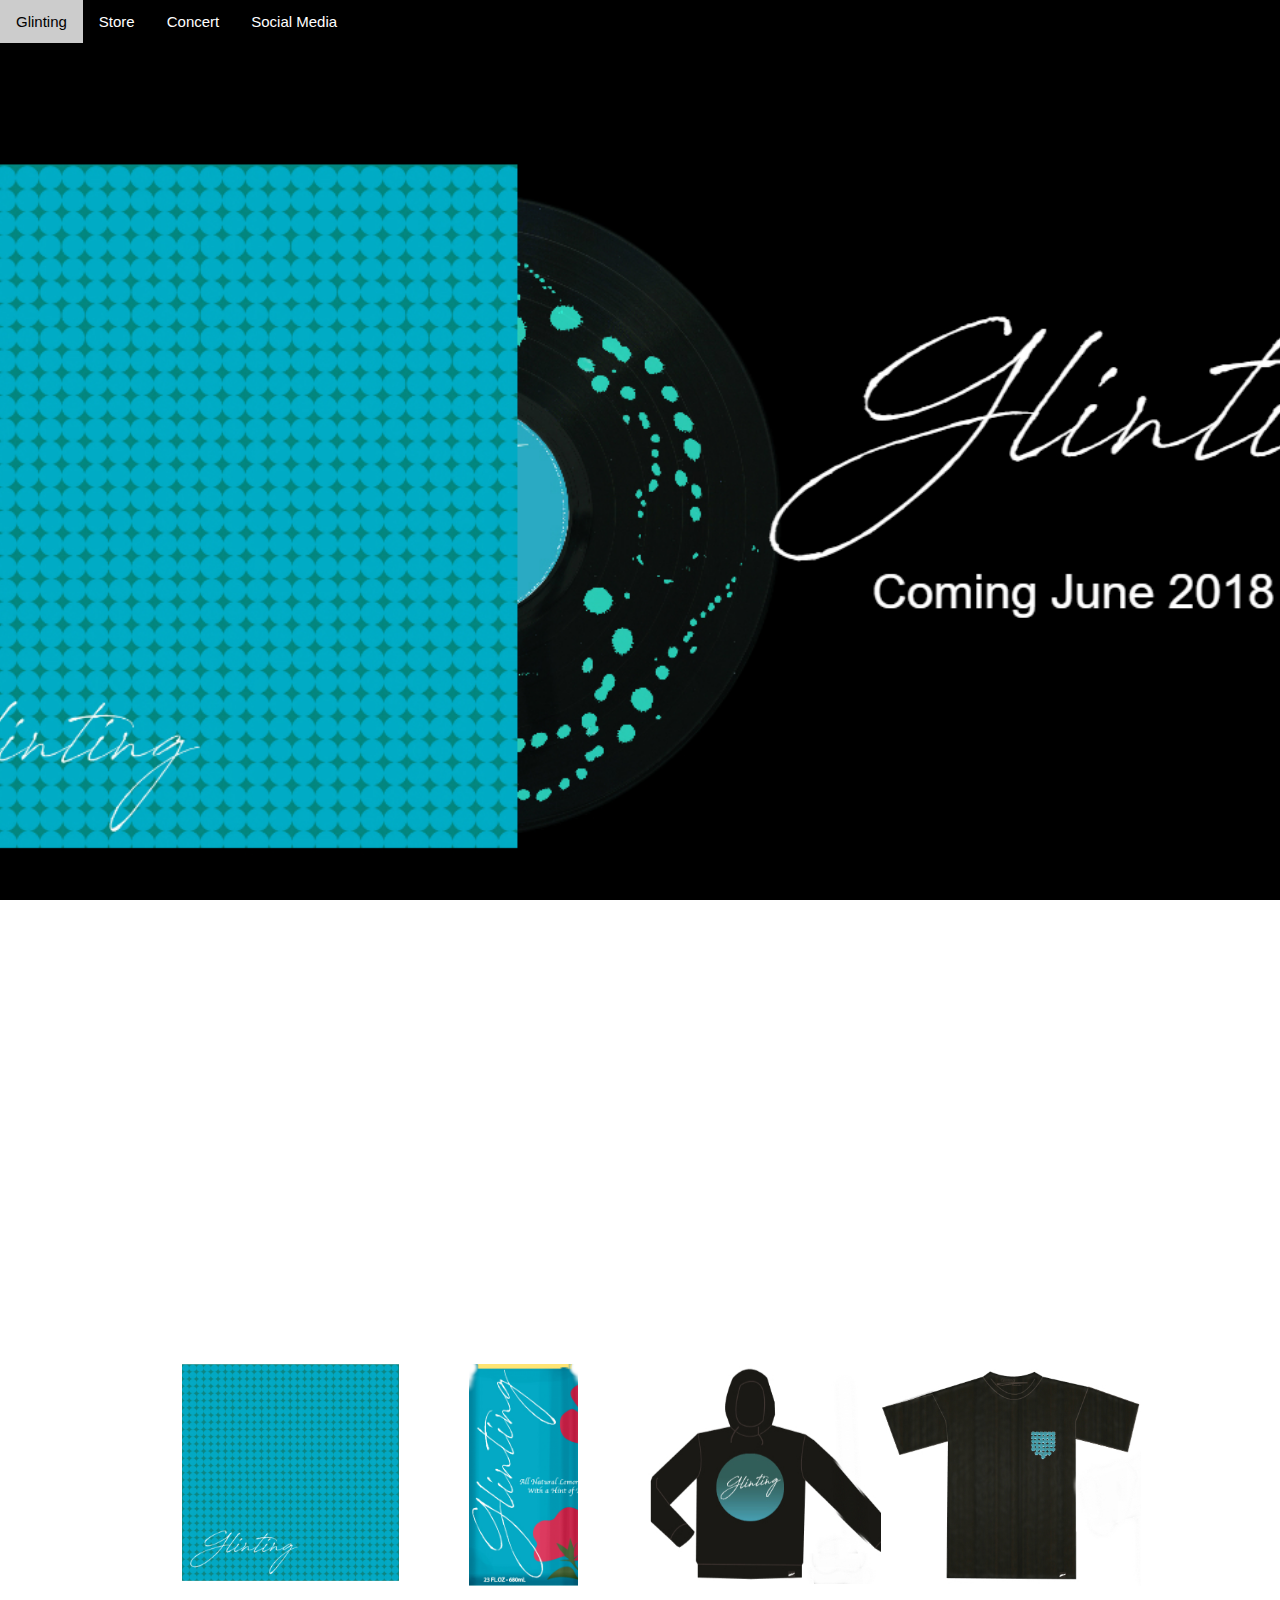
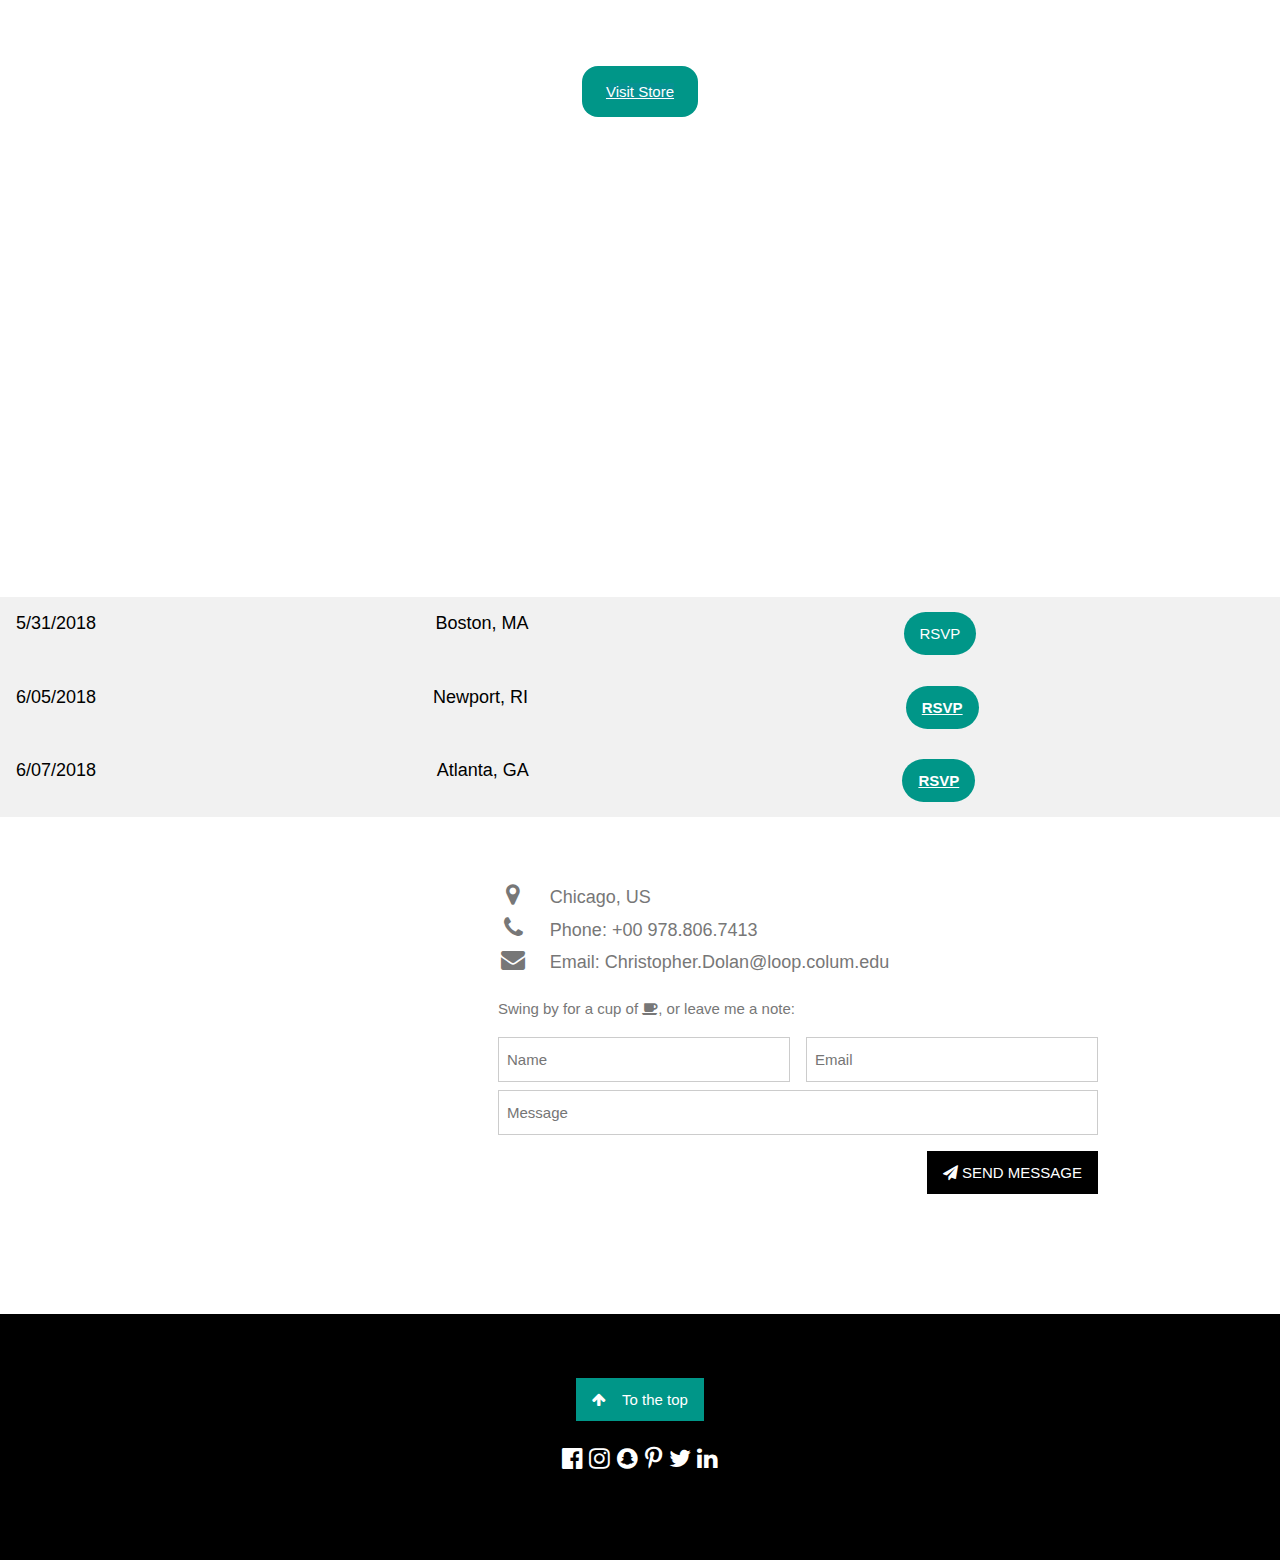
==== index.html @ c6d8b8f8 "Project update" ====
<!DOCTYPE html>

<html lang="en">

    <head>
        <!-- character encoding -->
        <meta charset="UTF-8">
        <!-- title tag -->
        <title>Glinting Project - Christopher Dolan</title>
        <!-- mobile-friendly viewport -->
        <meta name="viewport" content="width=device-width, initial-scale=1">
        <!-- W3.CSS stylesheet -->
        <link rel="stylesheet" type="text/css" href="https://www.w3schools.com/w3css/4/w3.css">
        <!-- custom style -->
        <link rel="stylesheet" type="text/css" href="css/style.css">
        <link rel="stylesheet" href="https://cdnjs.cloudflare.com/ajax/libs/font-awesome/4.7.0/css/font-awesome.min.css">
    </head>

    <body>
                <!-- top nav, desktop and tablet -->
        <div class="w3-top">
            <div class="w3-bar w3-black">
                <a href="#" class="w3-bar-item w3-button">Glinting</a>
                <a href="store.html" class="w3-bar-item w3-button w3-hide-small">Store</a>
                <a href="#concert" class="w3-bar-item w3-button w3-hide-small">Concert</a>
                <a href="social.html" class="w3-bar-item w3-button w3-hide-small">Social Media</a>
                <a href="javascript:void(0)" class="w3-bar-item w3-button w3-right w3-hide-large w3-hide-medium" onclick="topNav()">&#9776;</a>
            </div>
            <div id="mobileNav" class="w3-bar-block w3-pink w3-hide w3-hide-large w3-hide-medium">
                <a href="store.html" class="w3-bar-item w3-button">Store</a>
                <a href="concert.html" class="w3-bar-item w3-button">Concert</a>
                <a href="social.html" class="w3-bar-item w3-button">Social Media</a>
            </div>
        </div>
        
        
        <!-- First Parallax Image with Logo Text -->
        <div class="bgimg-1 w3-display-container " id="home">
         
        </div>
        
        
<!-- Second Parallax Image with Portfolio Text -->
<div class="bgimg-3 w3-display-container w3-opacity-min">
  <div class="w3-display-middle">
    <span class="w3-xxlarge w3-text-white w3-wide">Store</span>
  </div>
</div>

<!-- Container (Portfolio Section) -->
<div class="w3-content w3-container w3-padding-64" id="portfolio">

  <!-- Responsive Grid. Four columns on tablets, laptops and desktops. Will stack on mobile devices/small screens (100% width) -->
  <div class="w3-row-padding w3-center">
    <div class="w3-col m3">
      <img src="/img/GlintingVinyl.jpg" style="width:100%" onclick="onClick(this)" class="w3-hover-opacity" alt="Glinting - Vinyl">
    </div>

    <div class="w3-col m3">
      <img src="/img/iced_Tea.jpg" style="width:50%" onclick="onClick(this)" class="w3-hover-opacity" alt="Iced Tea">
    </div>
      
    <div class="w3-col m3">
      <img src="/img/Sweatshirt.jpg" style="width:120%" onclick="onClick(this)" class="w3-hover-opacity" alt="Sweatshirt">
    </div>

    <div class="w3-col m3">
      <img src="/img/Shirt.jpg" style="width:120%" onclick="onClick(this)" class="w3-hover-opacity" alt="shirt">
    </div>
  </div>

  <div class="w3-row-padding w3-center w3-section">
    <button class="w3-button w3-padding-large w3-teal w3-round-xlarge" style="margin-top:64px"><a href="store.html" class="w3-bar-item w3-button1 w3-theme-l6">Visit Store</a></button>
  </div>
</div>
            
            
            <!-- Third Parallax Image with Portfolio Text -->
<div id="concert" class="bgimg-3 w3-display-container w3-opacity-min">
  <div class="w3-display-middle">
     <span class="w3-xxlarge w3-text-white w3-wide">Book a Concert</span>
  </div>
</div>
        <div>
            <section>
                <div class="w3-cell-row">
                    <div class="w3-cell w3-mobile w3-container w3-light-gray">
                        <h5>5/31/2018</h5>
                    </div>
                    <div class="w3-cell w3-mobile w3-container w3-light-gray">
                        <h5>Boston, MA</h5>
                    </div>
                    <div class="w3-cell w3-mobile w3-container w3-light-gray">
                       <div  id="myBtn"><p><button class="w3-button w3-teal w3-round-xxlarge">RSVP</button></p></div>
                        
                        <!-- The Modal -->
                                <div id="myModal" class="modal">

                                  <!-- Modal content -->
                                  <div class="modal-content">
                                    <span class="close">&times;</span>
                                    
                                        <div class="row">
                                            <div class="col-6">
                                                <div class="note">
                                                    <img src="img/TicketmasterVerifiedTickets_Logo_rgb.png" style="width: 100%;  ">
                                                    <div class="container">
                                                        <p><button class="w3-button w3-teal w3-round-xxlarge"><a href="https://www.ticketmaster.com/">Buy Tickets</a></button></p>
                                                    </div>
                                                </div>
                                            </div>
                                            
                                            <div class="col-6">
                                                <h3>Vinyl Me Please</h3>
                                                <p>Our mission is help people explore, experience, and enjoy music on a deeper level. A tall order, maybe, but it’s what gets us out of bed every morning with a thunderous shout. We do that both by sending you great music every month and by making sure you have a ton of fun each step of the way. Music is important, and so are you, and we work our asses off to make sure we do good by both.</p>
                                                
                                                <p>We believe in the power of the album as an art form. That music is a form of connection. That an album isn’t just something you own, but something that becomes a part of you. And we offer a full sensory experience that encourages you to deeply connect with the music you’re listening to. Vinyl is a tangible representation of the music you love, and brings with it a ritual you shouldn’t live without. What you listen to and how you listen to it matters. It ends up being an essential part of who you are.</p>
                                            </div>
                                        </div>
                                    </div>
                                </div>
                    </div>
                </div>
                
                
                <div class="w3-cell-row">
                    <div class="w3-cell w3-mobile w3-container w3-light-gray">
                        <h5>6/05/2018</h5>
                    </div>
                    <div class="w3-cell w3-mobile w3-container w3-light-gray">
                        <h5>Newport, RI</h5>
                    </div>
                    <div class="w3-cell w3-mobile w3-container w3-light-gray">
                        <p><b><button class="w3-button w3-teal w3-round-xxlarge"> <a href="#">RSVP</a></button></b></p>
                    </div>
                </div>
                
                
                <div class="w3-cell-row">
                    <div class="w3-cell w3-mobile w3-container w3-light-gray">
                        <h5>6/07/2018</h5>
                    </div>
                    <div class="w3-cell w3-mobile w3-container w3-light-gray">
                        <h5>Atlanta, GA</h5>
                    </div>
                    <div class="w3-cell w3-mobile w3-container w3-light-gray">
                        <p><b><button class="w3-button w3-teal w3-round-xxlarge"> <a href="#">RSVP</a></button></b></p>
                    </div>
                </div>
            </section>
        </div>
        
        
        
<!-- Container (Contact Section) -->
<div class="w3-content w3-container w3-padding-40" id="contact">
  <div class="w3-row w3-padding-32 w3-section">
    <div class="w3-col m4 w3-container">
      <!-- Add Google Maps -->
      <div id="googleMap" class="w3-round-large w3-greyscale" style="width:100%;height:400px;"></div>
    </div>
    <div class="w3-col m8 w3-panel">
      <div class="w3-large w3-margin-bottom">
        <i class="fa fa-map-marker fa-fw w3-hover-text-black w3-xlarge w3-margin-right"></i> Chicago, US<br>
        <i class="fa fa-phone fa-fw w3-hover-text-black w3-xlarge w3-margin-right"></i> Phone: +00 978.806.7413<br>
        <i class="fa fa-envelope fa-fw w3-hover-text-black w3-xlarge w3-margin-right"></i> Email: Christopher.Dolan@loop.colum.edu<br>
      </div>
      <p>Swing by for a cup of <i class="fa fa-coffee"></i>, or leave me a note:</p>
      <form action="/action_page.php" target="_blank">
        <div class="w3-row-padding" style="margin:0 -16px 8px -16px">
          <div class="w3-half">
            <input class="w3-input w3-border" type="text" placeholder="Name" required name="Name">
          </div>
          <div class="w3-half">
            <input class="w3-input w3-border" type="text" placeholder="Email" required name="Email">
          </div>
        </div>
        <input class="w3-input w3-border" type="text" placeholder="Message" required name="Message">
        <button class="w3-button w3-black w3-right w3-section" type="submit">
          <i class="fa fa-paper-plane"></i> SEND MESSAGE
        </button>
      </form>
    </div>
  </div>
</div>

              
              
              
              <!-- Footer-->
              <footer class="w3-center w3-black w3-padding-64">
                  <a href="#home" class="w3-button w3-teal"><i class="fa fa-arrow-up w3-margin-right"></i>To the top</a>
                  <div class="w3-xlarge w3-section">
                    <i class="fa fa-facebook-official w3-hover-opacity"><a href="#"></a></i>
                      <a href="https://www.instagram.com/glinting_official" target="_blank"><i class="fa fa-instagram w3-hover-opacity"></i></a>
                    <i class="fa fa-snapchat w3-hover-opacity"><a href="#"></a></i>
                    <i class="fa fa-pinterest-p w3-hover-opacity"><a href="#"></a></i>
                    <i class="fa fa-twitter w3-hover-opacity"><a href="#"></a></i>
                    <i class="fa fa-linkedin w3-hover-opacity"><a href="#"></a></i>
                  </div>
             </footer>
                <script src="js/topNav.js"></script>
        <script src="js/modal.js"></script>
    </body>

</html>
---- css/style.css ----
.w3-theme {color:#fff !important;background-color:#3f51b5 !important}
.w3-theme-light {color:#000 !important;background-color:#e8eaf6 !important}
.w3-theme-dark {color:#fff !important;background-color:#1a237e !important}

.w3-theme-l6 {color:#ffffff !important;background-color:#069191!important}
.w3-theme-l5 {color:#000 !important;background-color:#f8f8f9 !important}
.w3-theme-l4 {color:#000 !important;background-color:#c5cae9 !important}
.w3-theme-l3 {color:#000 !important;background-color:#9fa8da !important}
.w3-theme-l2 {color:#fff !important;background-color:#7986cb !important}
.w3-theme-l1 {color:#fff !important;background-color:#5c6bc0 !important}
.w3-theme-d1 {color:#fff !important;background-color:#3949ab !important}
.w3-theme-d2 {color:#fff !important;background-color:#303f9f !important}
.w3-theme-d3 {color:#fff !important;background-color:#283593 !important}
.w3-theme-d4 {color:#fff !important;background-color:#1a237e !important}

.w3-theme-action {color:#fff !important;background-color:#311b92 !important}
.w3-text-theme {color:#1a237e !important}

.w3-button1:hover{
    color: #fff!important;
    background-color: #000!important;
}



/*parrellex*/
body, html {
    height: 100%;
    color: #777;
    line-height: 1.8;
}

/* Create a Parallax Effect */
.bgimg-1, .bgimg-2, .bgimg-3 {
    background-attachment: fixed;
    background-position: center;
    background-repeat: no-repeat;
    background-size: cover;
}

/* First image (Logo. Full height) */
.bgimg-1 {
    background-image: url('/img/Glint3.jpg');
    min-height: 100%;
}

/* Second image (Portfolio) */
.bgimg-2 {
    background-image: url("/img/Glinting.jpg");
    min-height: 400px;
}

/* Third image (Contact) */
.bgimg-3 {
    background-image: url("/img/Glinting.jpg");
    min-height: 400px;
}

.w3-wide {letter-spacing: 10px;}
.w3-hover-opacity {cursor: pointer;}

/* Turn off parallax scrolling for tablets and phones */
@media only screen and (max-width: 600px) {
    .bgimg-1 {
        display: none;
    }
    .bgimg-1small {
        display: block;
    }
}







/* The Modal (background) */
.modal {
    display: none; /* Hidden by default */
    position: fixed; /* Stay in place */
    z-index: 11; /* Sit on top */
    left: 0;
    top: 0;
    width: 100%; /* Full width */
    height: 100%; /* Full height */
    overflow: auto; /* Enable scroll if needed */
    background-color: rgb(0,0,0); /* Fallback color */
    background-color: rgba(0,0,0,0.4); /* Black w/ opacity */
}


/* Modal Content/Box */
.modal-content {
    background-color: #dddbdb;
    margin: 5% auto; /* 15% from the top and centered */
    padding: 20px;
    border: 1px solid #888;
    width: 80%; /* Could be more or less, depending on screen size */
}


/* The Close Button */
.close {
    color: #aaa;
    float: right;
    font-size: 28px;
    font-weight: bold;
}

.close:hover,
.close:focus {
    color: black;
    text-decoration: none;
    cursor: pointer;
}


/* Responsive grid*/
.col-1 {width: 8.33%;}
.col-2 {width: 16.66%;}
.col-3 {width: 25%;}
.col-4 {width: 33.33%;}
.col-5 {width: 41.66%;}
.col-6 {width: 50%;}
.col-7 {width: 58.33%;}
.col-8 {width: 66.66%;}
.col-9 {width: 75%;}
.col-10 {width: 83.33%;}
.col-11 {width: 91.66%;}
.col-12 {width: 100%;}






/*Cards*/
    .card {
        /* Add shadows to create the "card" effect */
        box-shadow: 0 2px 0px 0 rgba(0,0,0,0.2);
        transition: 0.8s;
    }

    /* On mouse-over, add a deeper shadow */
    .card:hover {
        box-shadow: 0 10px 8px 0 rgba(0,0,0,0.2);
    }


.row::after {
    content: "";
    clear: both;
    display: table;
}
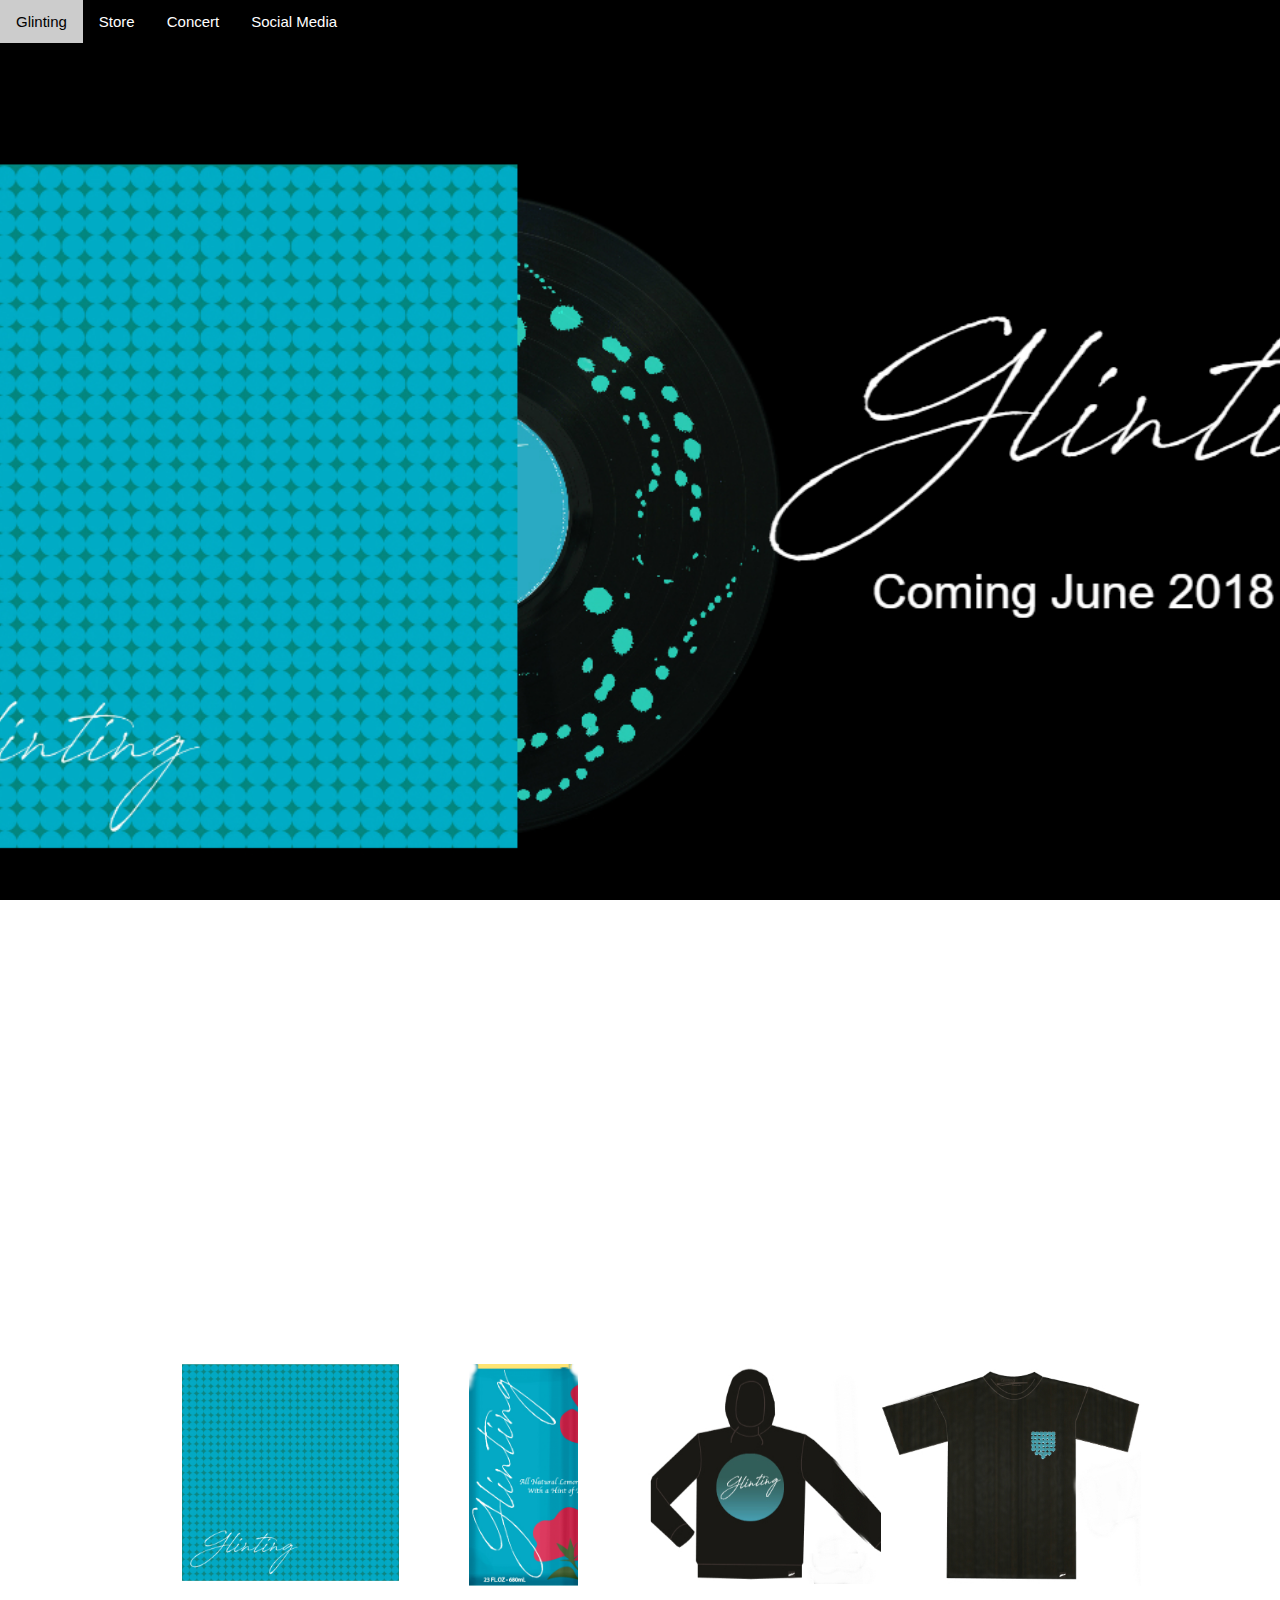
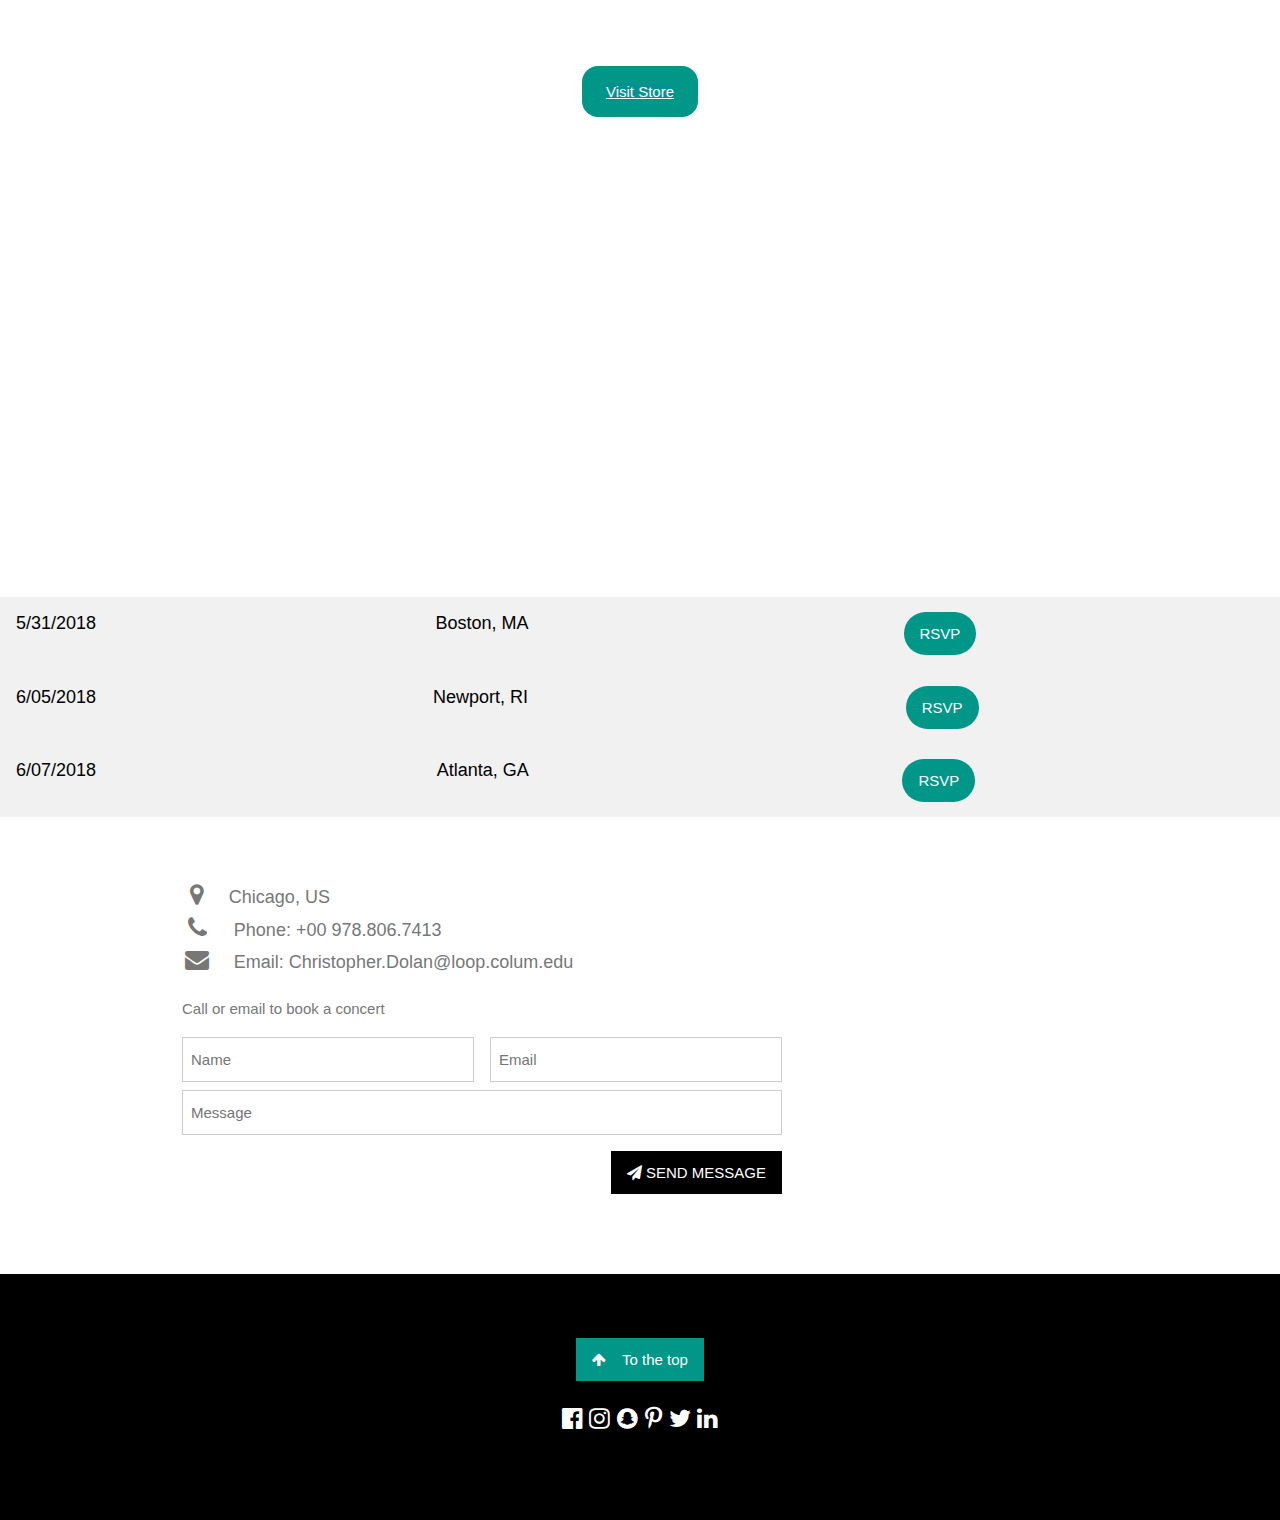
==== commit d979b9ad: "Updated Final" ====
--- a/index.html
+++ b/index.html
@@ -101,20 +101,22 @@
                                     <span class="close">&times;</span>
                                     
                                         <div class="row">
-                                            <div class="col-6">
-                                                <div class="note">
-                                                    <img src="img/TicketmasterVerifiedTickets_Logo_rgb.png" style="width: 100%;  ">
-                                                    <div class="container">
+                                            <div class="w3-col m6 w3-center">
+                                                <div>
+                                                    <img src="img/Ticketmaster+Cover.jpg" style="width: 100%; padding-right: 20px; padding-top: 30px ">
+                                                </div>
+                                            </div>
+                                            
+                                            <div class="w3-col m6 w3-center">
+                                                <h2>May 31, 2018</h2>
+                                                <h3>Speciel guests</h3>
+                                                <p>Lunar Soul</p>
+                                                <p>Sosha Stecher</p>
+                                                <p>and Lil' Mic</p>
+                                                <p>............</p>
+                                                <div class="container">
                                                         <p><button class="w3-button w3-teal w3-round-xxlarge"><a href="https://www.ticketmaster.com/">Buy Tickets</a></button></p>
-                                                    </div>
-                                                </div>
-                                            </div>
-                                            
-                                            <div class="col-6">
-                                                <h3>Vinyl Me Please</h3>
-                                                <p>Our mission is help people explore, experience, and enjoy music on a deeper level. A tall order, maybe, but it’s what gets us out of bed every morning with a thunderous shout. We do that both by sending you great music every month and by making sure you have a ton of fun each step of the way. Music is important, and so are you, and we work our asses off to make sure we do good by both.</p>
-                                                
-                                                <p>We believe in the power of the album as an art form. That music is a form of connection. That an album isn’t just something you own, but something that becomes a part of you. And we offer a full sensory experience that encourages you to deeply connect with the music you’re listening to. Vinyl is a tangible representation of the music you love, and brings with it a ritual you shouldn’t live without. What you listen to and how you listen to it matters. It ends up being an essential part of who you are.</p>
+                                                </div>
                                             </div>
                                         </div>
                                     </div>
@@ -131,7 +133,36 @@
                         <h5>Newport, RI</h5>
                     </div>
                     <div class="w3-cell w3-mobile w3-container w3-light-gray">
-                        <p><b><button class="w3-button w3-teal w3-round-xxlarge"> <a href="#">RSVP</a></button></b></p>
+                        <div  id="myBtn"><p><button class="w3-button w3-teal w3-round-xxlarge">RSVP</button></p></div>
+                        
+                        <!-- The Modal -->
+                                <div id="myModal" class="modal">
+
+                                  <!-- Modal content -->
+                                  <div class="modal-content">
+                                    <span class="close">&times;</span>
+                                    
+                                        <div class="row">
+                                            <div class="w3-col m6 w3-center">
+                                                <div>
+                                                    <img src="img/Ticketmaster+Cover.jpg" style="width: 100%; padding-right: 20px; padding-top: 30px ">
+                                                </div>
+                                            </div>
+                                            
+                                            <div class="w3-col m6 w3-center">
+                                                <h2>May 31, 2018</h2>
+                                                <h3>Speciel guests</h3>
+                                                <p>Lunar Soul</p>
+                                                <p>Sosha Stecher</p>
+                                                <p>and Lil' Mic</p>
+                                                <p>............</p>
+                                                <div class="container">
+                                                        <p><button class="w3-button w3-teal w3-round-xxlarge"><a href="https://www.ticketmaster.com/">Buy Tickets</a></button></p>
+                                                </div>
+                                            </div>
+                                        </div>
+                                    </div>
+                                </div>
                     </div>
                 </div>
                 
@@ -144,7 +175,36 @@
                         <h5>Atlanta, GA</h5>
                     </div>
                     <div class="w3-cell w3-mobile w3-container w3-light-gray">
-                        <p><b><button class="w3-button w3-teal w3-round-xxlarge"> <a href="#">RSVP</a></button></b></p>
+                        <div  id="myBtn"><p><button class="w3-button w3-teal w3-round-xxlarge">RSVP</button></p></div>
+                        
+                        <!-- The Modal -->
+                                <div id="myModal" class="modal">
+
+                                  <!-- Modal content -->
+                                  <div class="modal-content">
+                                    <span class="close">&times;</span>
+                                    
+                                        <div class="row">
+                                            <div class="w3-col m6 w3-center">
+                                                <div>
+                                                    <img src="img/Ticketmaster+Cover.jpg" style="width: 100%; padding-right: 20px; padding-top: 30px ">
+                                                </div>
+                                            </div>
+                                            
+                                            <div class="w3-col m6 w3-center">
+                                                <h2>May 31, 2018</h2>
+                                                <h3>Speciel guests</h3>
+                                                <p>Lunar Soul</p>
+                                                <p>Sosha Stecher</p>
+                                                <p>and Lil' Mic</p>
+                                                <p>............</p>
+                                                <div class="container">
+                                                        <p><button class="w3-button w3-teal w3-round-xxlarge"><a href="https://www.ticketmaster.com/">Buy Tickets</a></button></p>
+                                                </div>
+                                            </div>
+                                        </div>
+                                    </div>
+                                </div>
                     </div>
                 </div>
             </section>
@@ -155,17 +215,14 @@
 <!-- Container (Contact Section) -->
 <div class="w3-content w3-container w3-padding-40" id="contact">
   <div class="w3-row w3-padding-32 w3-section">
-    <div class="w3-col m4 w3-container">
-      <!-- Add Google Maps -->
-      <div id="googleMap" class="w3-round-large w3-greyscale" style="width:100%;height:400px;"></div>
-    </div>
+
     <div class="w3-col m8 w3-panel">
       <div class="w3-large w3-margin-bottom">
-        <i class="fa fa-map-marker fa-fw w3-hover-text-black w3-xlarge w3-margin-right"></i> Chicago, US<br>
+        <i class="fa fa-map-marker fa-fw w3-hover-text-black w3-xlarge w3-margin-right"></i>Chicago, US<br>
         <i class="fa fa-phone fa-fw w3-hover-text-black w3-xlarge w3-margin-right"></i> Phone: +00 978.806.7413<br>
         <i class="fa fa-envelope fa-fw w3-hover-text-black w3-xlarge w3-margin-right"></i> Email: Christopher.Dolan@loop.colum.edu<br>
       </div>
-      <p>Swing by for a cup of <i class="fa fa-coffee"></i>, or leave me a note:</p>
+      <p>Call or email to book a concert</p>
       <form action="/action_page.php" target="_blank">
         <div class="w3-row-padding" style="margin:0 -16px 8px -16px">
           <div class="w3-half">
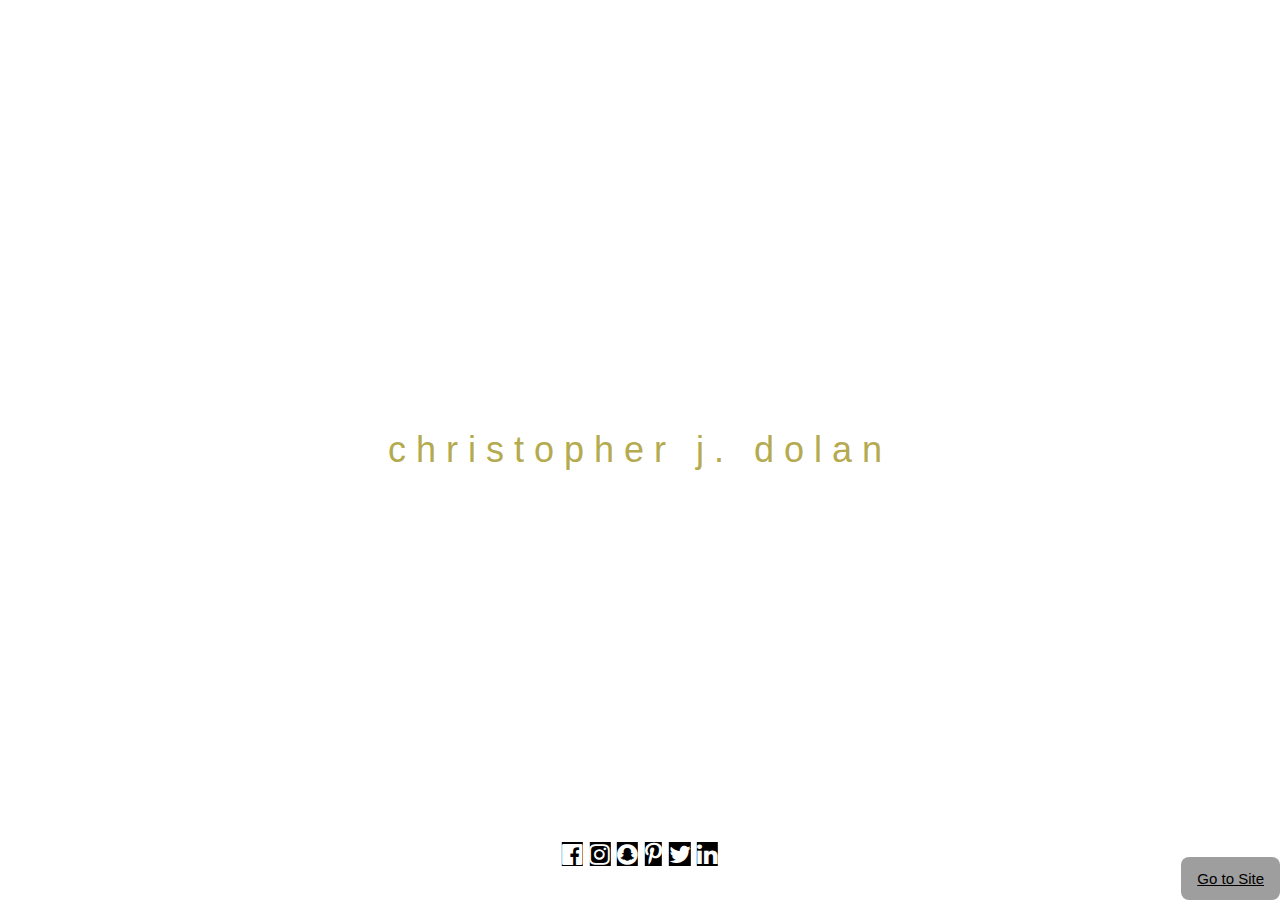
==== commit b10266ed: "new concept" ====
--- a/index.html
+++ b/index.html
@@ -1,12 +1,14 @@
 <!DOCTYPE html>
 
-<html lang="en">
-
+<html>
+    
+    <!--metadata-->
+    
     <head>
         <!-- character encoding -->
         <meta charset="UTF-8">
         <!-- title tag -->
-        <title>Glinting Project - Christopher Dolan</title>
+        <title>cjdolan productions</title>
         <!-- mobile-friendly viewport -->
         <meta name="viewport" content="width=device-width, initial-scale=1">
         <!-- W3.CSS stylesheet -->
@@ -15,249 +17,36 @@
         <link rel="stylesheet" type="text/css" href="css/style.css">
         <link rel="stylesheet" href="https://cdnjs.cloudflare.com/ajax/libs/font-awesome/4.7.0/css/font-awesome.min.css">
     </head>
-
+    
+    <!--content goes in body tag-->
     <body>
-                <!-- top nav, desktop and tablet -->
-        <div class="w3-top">
-            <div class="w3-bar w3-black">
-                <a href="#" class="w3-bar-item w3-button">Glinting</a>
-                <a href="store.html" class="w3-bar-item w3-button w3-hide-small">Store</a>
-                <a href="#concert" class="w3-bar-item w3-button w3-hide-small">Concert</a>
-                <a href="social.html" class="w3-bar-item w3-button w3-hide-small">Social Media</a>
-                <a href="javascript:void(0)" class="w3-bar-item w3-button w3-right w3-hide-large w3-hide-medium" onclick="topNav()">&#9776;</a>
+        <div class="bgimg-2">
+            
+            <div class="w3-display-middle w3-center">
+                <span class="w3-xxlarge w3-text-khaki w3-wide">christopher j. dolan</span>
             </div>
-            <div id="mobileNav" class="w3-bar-block w3-pink w3-hide w3-hide-large w3-hide-medium">
-                <a href="store.html" class="w3-bar-item w3-button">Store</a>
-                <a href="concert.html" class="w3-bar-item w3-button">Concert</a>
-                <a href="social.html" class="w3-bar-item w3-button">Social Media</a>
+            
+            <div>
+                <p><button class="w3-button w3-display-position w3-padding w3-gray w3-round-large w3-display-bottomright"> <a href="index.html">Go to Site</a></button></p>
+            </div>
+            
+            <div class="w3-display-position w3-padding  w3-center w3-display-bottommiddle" >
+                <div class="w3-xlarge w3-section">
+                    <a href="https://www.facebook.com/profile.php?id=100009192630018" target="_blank"><i class="fa fa-facebook-official w3-hover-opacity w3-black"></i></a>
+                    
+                    <a href="https://www.instagram.com/glinting_official" target="_blank"><i class="fa fa-instagram w3-hover-opacity w3-black"></i></a>
+                    
+                    <a href="#" target="_blank"><i class="fa fa-snapchat w3-hover-opacity w3-black"></i></a>
+                        
+                    <a href="#" target="_blank"><i class="fa fa-pinterest-p w3-hover-opacity w3-black"></i></a>
+                    
+                    <a href="https://twitter.com/cjdolan_89" target="_blank"><i class="fa fa-twitter w3-hover-opacity w3-black"></i></a>
+                    
+                    <a href="https://www.linkedin.com/in/christopher-j-dolan" target="_blank"><i class="fa fa-linkedin w3-hover-opacity w3-black"></i></a>
+                  </div>
             </div>
         </div>
         
-        
-        <!-- First Parallax Image with Logo Text -->
-        <div class="bgimg-1 w3-display-container " id="home">
-         
-        </div>
-        
-        
-<!-- Second Parallax Image with Portfolio Text -->
-<div class="bgimg-3 w3-display-container w3-opacity-min">
-  <div class="w3-display-middle">
-    <span class="w3-xxlarge w3-text-white w3-wide">Store</span>
-  </div>
-</div>
-
-<!-- Container (Portfolio Section) -->
-<div class="w3-content w3-container w3-padding-64" id="portfolio">
-
-  <!-- Responsive Grid. Four columns on tablets, laptops and desktops. Will stack on mobile devices/small screens (100% width) -->
-  <div class="w3-row-padding w3-center">
-    <div class="w3-col m3">
-      <img src="/img/GlintingVinyl.jpg" style="width:100%" onclick="onClick(this)" class="w3-hover-opacity" alt="Glinting - Vinyl">
-    </div>
-
-    <div class="w3-col m3">
-      <img src="/img/iced_Tea.jpg" style="width:50%" onclick="onClick(this)" class="w3-hover-opacity" alt="Iced Tea">
-    </div>
-      
-    <div class="w3-col m3">
-      <img src="/img/Sweatshirt.jpg" style="width:120%" onclick="onClick(this)" class="w3-hover-opacity" alt="Sweatshirt">
-    </div>
-
-    <div class="w3-col m3">
-      <img src="/img/Shirt.jpg" style="width:120%" onclick="onClick(this)" class="w3-hover-opacity" alt="shirt">
-    </div>
-  </div>
-
-  <div class="w3-row-padding w3-center w3-section">
-    <button class="w3-button w3-padding-large w3-teal w3-round-xlarge" style="margin-top:64px"><a href="store.html" class="w3-bar-item w3-button1 w3-theme-l6">Visit Store</a></button>
-  </div>
-</div>
-            
-            
-            <!-- Third Parallax Image with Portfolio Text -->
-<div id="concert" class="bgimg-3 w3-display-container w3-opacity-min">
-  <div class="w3-display-middle">
-     <span class="w3-xxlarge w3-text-white w3-wide">Book a Concert</span>
-  </div>
-</div>
-        <div>
-            <section>
-                <div class="w3-cell-row">
-                    <div class="w3-cell w3-mobile w3-container w3-light-gray">
-                        <h5>5/31/2018</h5>
-                    </div>
-                    <div class="w3-cell w3-mobile w3-container w3-light-gray">
-                        <h5>Boston, MA</h5>
-                    </div>
-                    <div class="w3-cell w3-mobile w3-container w3-light-gray">
-                       <div  id="myBtn"><p><button class="w3-button w3-teal w3-round-xxlarge">RSVP</button></p></div>
-                        
-                        <!-- The Modal -->
-                                <div id="myModal" class="modal">
-
-                                  <!-- Modal content -->
-                                  <div class="modal-content">
-                                    <span class="close">&times;</span>
-                                    
-                                        <div class="row">
-                                            <div class="w3-col m6 w3-center">
-                                                <div>
-                                                    <img src="img/Ticketmaster+Cover.jpg" style="width: 100%; padding-right: 20px; padding-top: 30px ">
-                                                </div>
-                                            </div>
-                                            
-                                            <div class="w3-col m6 w3-center">
-                                                <h2>May 31, 2018</h2>
-                                                <h3>Speciel guests</h3>
-                                                <p>Lunar Soul</p>
-                                                <p>Sosha Stecher</p>
-                                                <p>and Lil' Mic</p>
-                                                <p>............</p>
-                                                <div class="container">
-                                                        <p><button class="w3-button w3-teal w3-round-xxlarge"><a href="https://www.ticketmaster.com/">Buy Tickets</a></button></p>
-                                                </div>
-                                            </div>
-                                        </div>
-                                    </div>
-                                </div>
-                    </div>
-                </div>
-                
-                
-                <div class="w3-cell-row">
-                    <div class="w3-cell w3-mobile w3-container w3-light-gray">
-                        <h5>6/05/2018</h5>
-                    </div>
-                    <div class="w3-cell w3-mobile w3-container w3-light-gray">
-                        <h5>Newport, RI</h5>
-                    </div>
-                    <div class="w3-cell w3-mobile w3-container w3-light-gray">
-                        <div  id="myBtn"><p><button class="w3-button w3-teal w3-round-xxlarge">RSVP</button></p></div>
-                        
-                        <!-- The Modal -->
-                                <div id="myModal" class="modal">
-
-                                  <!-- Modal content -->
-                                  <div class="modal-content">
-                                    <span class="close">&times;</span>
-                                    
-                                        <div class="row">
-                                            <div class="w3-col m6 w3-center">
-                                                <div>
-                                                    <img src="img/Ticketmaster+Cover.jpg" style="width: 100%; padding-right: 20px; padding-top: 30px ">
-                                                </div>
-                                            </div>
-                                            
-                                            <div class="w3-col m6 w3-center">
-                                                <h2>May 31, 2018</h2>
-                                                <h3>Speciel guests</h3>
-                                                <p>Lunar Soul</p>
-                                                <p>Sosha Stecher</p>
-                                                <p>and Lil' Mic</p>
-                                                <p>............</p>
-                                                <div class="container">
-                                                        <p><button class="w3-button w3-teal w3-round-xxlarge"><a href="https://www.ticketmaster.com/">Buy Tickets</a></button></p>
-                                                </div>
-                                            </div>
-                                        </div>
-                                    </div>
-                                </div>
-                    </div>
-                </div>
-                
-                
-                <div class="w3-cell-row">
-                    <div class="w3-cell w3-mobile w3-container w3-light-gray">
-                        <h5>6/07/2018</h5>
-                    </div>
-                    <div class="w3-cell w3-mobile w3-container w3-light-gray">
-                        <h5>Atlanta, GA</h5>
-                    </div>
-                    <div class="w3-cell w3-mobile w3-container w3-light-gray">
-                        <div  id="myBtn"><p><button class="w3-button w3-teal w3-round-xxlarge">RSVP</button></p></div>
-                        
-                        <!-- The Modal -->
-                                <div id="myModal" class="modal">
-
-                                  <!-- Modal content -->
-                                  <div class="modal-content">
-                                    <span class="close">&times;</span>
-                                    
-                                        <div class="row">
-                                            <div class="w3-col m6 w3-center">
-                                                <div>
-                                                    <img src="img/Ticketmaster+Cover.jpg" style="width: 100%; padding-right: 20px; padding-top: 30px ">
-                                                </div>
-                                            </div>
-                                            
-                                            <div class="w3-col m6 w3-center">
-                                                <h2>May 31, 2018</h2>
-                                                <h3>Speciel guests</h3>
-                                                <p>Lunar Soul</p>
-                                                <p>Sosha Stecher</p>
-                                                <p>and Lil' Mic</p>
-                                                <p>............</p>
-                                                <div class="container">
-                                                        <p><button class="w3-button w3-teal w3-round-xxlarge"><a href="https://www.ticketmaster.com/">Buy Tickets</a></button></p>
-                                                </div>
-                                            </div>
-                                        </div>
-                                    </div>
-                                </div>
-                    </div>
-                </div>
-            </section>
-        </div>
-        
-        
-        
-<!-- Container (Contact Section) -->
-<div class="w3-content w3-container w3-padding-40" id="contact">
-  <div class="w3-row w3-padding-32 w3-section">
-
-    <div class="w3-col m8 w3-panel">
-      <div class="w3-large w3-margin-bottom">
-        <i class="fa fa-map-marker fa-fw w3-hover-text-black w3-xlarge w3-margin-right"></i>Chicago, US<br>
-        <i class="fa fa-phone fa-fw w3-hover-text-black w3-xlarge w3-margin-right"></i> Phone: +00 978.806.7413<br>
-        <i class="fa fa-envelope fa-fw w3-hover-text-black w3-xlarge w3-margin-right"></i> Email: Christopher.Dolan@loop.colum.edu<br>
-      </div>
-      <p>Call or email to book a concert</p>
-      <form action="/action_page.php" target="_blank">
-        <div class="w3-row-padding" style="margin:0 -16px 8px -16px">
-          <div class="w3-half">
-            <input class="w3-input w3-border" type="text" placeholder="Name" required name="Name">
-          </div>
-          <div class="w3-half">
-            <input class="w3-input w3-border" type="text" placeholder="Email" required name="Email">
-          </div>
-        </div>
-        <input class="w3-input w3-border" type="text" placeholder="Message" required name="Message">
-        <button class="w3-button w3-black w3-right w3-section" type="submit">
-          <i class="fa fa-paper-plane"></i> SEND MESSAGE
-        </button>
-      </form>
-    </div>
-  </div>
-</div>
-
-              
-              
-              
-              <!-- Footer-->
-              <footer class="w3-center w3-black w3-padding-64">
-                  <a href="#home" class="w3-button w3-teal"><i class="fa fa-arrow-up w3-margin-right"></i>To the top</a>
-                  <div class="w3-xlarge w3-section">
-                    <i class="fa fa-facebook-official w3-hover-opacity"><a href="#"></a></i>
-                      <a href="https://www.instagram.com/glinting_official" target="_blank"><i class="fa fa-instagram w3-hover-opacity"></i></a>
-                    <i class="fa fa-snapchat w3-hover-opacity"><a href="#"></a></i>
-                    <i class="fa fa-pinterest-p w3-hover-opacity"><a href="#"></a></i>
-                    <i class="fa fa-twitter w3-hover-opacity"><a href="#"></a></i>
-                    <i class="fa fa-linkedin w3-hover-opacity"><a href="#"></a></i>
-                  </div>
-             </footer>
-                <script src="js/topNav.js"></script>
-        <script src="js/modal.js"></script>
     </body>
 
 </html>--- a/css/style.css
+++ b/css/style.css
@@ -40,27 +40,27 @@
 
 /* First image (Logo. Full height) */
 .bgimg-1 {
-    background-image: url('/img/Glint3.jpg');
+    background-image: url('/img/self.jpg');
     min-height: 100%;
 }
 
 /* Second image (Portfolio) */
 .bgimg-2 {
-    background-image: url("/img/Glinting.jpg");
-    min-height: 400px;
+    background-image: url("/img/Background.jpg");
+    min-height: 100%;
 }
 
 /* Third image (Contact) */
 .bgimg-3 {
-    background-image: url("/img/Glinting.jpg");
-    min-height: 400px;
+    background-image: url("/img/floral.jpg");
+    min-height: 100%;
 }
 
 .w3-wide {letter-spacing: 10px;}
 .w3-hover-opacity {cursor: pointer;}
 
 /* Turn off parallax scrolling for tablets and phones */
-@media only screen and (max-width: 600px) {
+@media only screen and (max-width: 200px) {
     .bgimg-1 {
         display: none;
     }
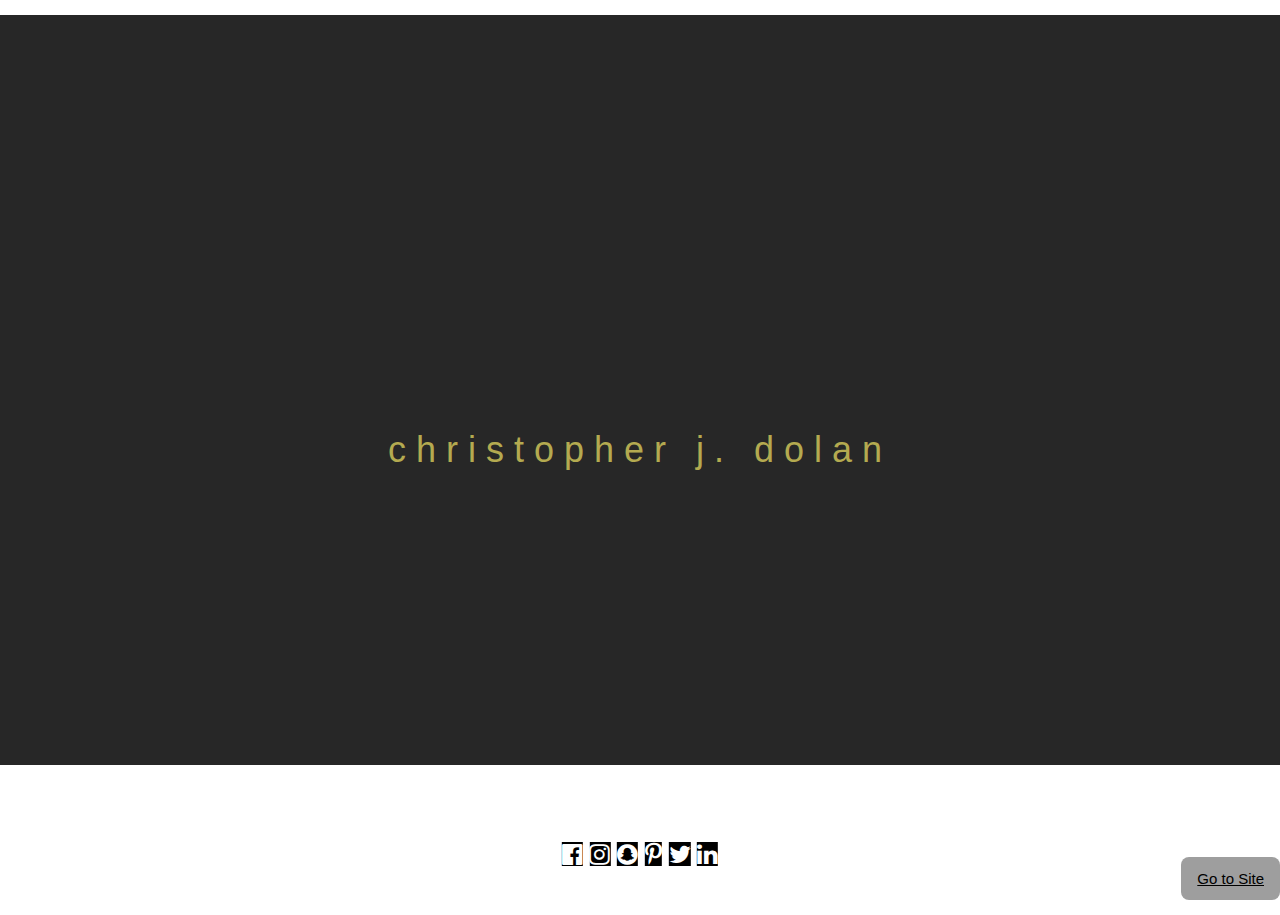
==== commit e1bf13c8: "parallex image fix" ====
--- a/index.html
+++ b/index.html
@@ -1,52 +1,52 @@
-<!DOCTYPE html>
-
-<html>
-    
-    <!--metadata-->
-    
-    <head>
-        <!-- character encoding -->
-        <meta charset="UTF-8">
-        <!-- title tag -->
-        <title>cjdolan productions</title>
-        <!-- mobile-friendly viewport -->
-        <meta name="viewport" content="width=device-width, initial-scale=1">
-        <!-- W3.CSS stylesheet -->
-        <link rel="stylesheet" type="text/css" href="https://www.w3schools.com/w3css/4/w3.css">
-        <!-- custom style -->
-        <link rel="stylesheet" type="text/css" href="css/style.css">
-        <link rel="stylesheet" href="https://cdnjs.cloudflare.com/ajax/libs/font-awesome/4.7.0/css/font-awesome.min.css">
-    </head>
-    
-    <!--content goes in body tag-->
-    <body>
-        <div class="bgimg-2">
-            
-            <div class="w3-display-middle w3-center">
-                <span class="w3-xxlarge w3-text-khaki w3-wide">christopher j. dolan</span>
-            </div>
-            
-            <div>
-                <p><button class="w3-button w3-display-position w3-padding w3-gray w3-round-large w3-display-bottomright"> <a href="index.html">Go to Site</a></button></p>
-            </div>
-            
-            <div class="w3-display-position w3-padding  w3-center w3-display-bottommiddle" >
-                <div class="w3-xlarge w3-section">
-                    <a href="https://www.facebook.com/profile.php?id=100009192630018" target="_blank"><i class="fa fa-facebook-official w3-hover-opacity w3-black"></i></a>
-                    
-                    <a href="https://www.instagram.com/glinting_official" target="_blank"><i class="fa fa-instagram w3-hover-opacity w3-black"></i></a>
-                    
-                    <a href="#" target="_blank"><i class="fa fa-snapchat w3-hover-opacity w3-black"></i></a>
-                        
-                    <a href="#" target="_blank"><i class="fa fa-pinterest-p w3-hover-opacity w3-black"></i></a>
-                    
-                    <a href="https://twitter.com/cjdolan_89" target="_blank"><i class="fa fa-twitter w3-hover-opacity w3-black"></i></a>
-                    
-                    <a href="https://www.linkedin.com/in/christopher-j-dolan" target="_blank"><i class="fa fa-linkedin w3-hover-opacity w3-black"></i></a>
-                  </div>
-            </div>
-        </div>
-        
-    </body>
-
+<!DOCTYPE html>
+
+<html lang="en">
+    
+    <!--metadata-->
+    
+    <head>
+        <!-- character encoding -->
+        <meta charset="UTF-8">
+        <!-- title tag -->
+        <title>cjdolan</title>
+        <!-- mobile-friendly viewport -->
+        <meta name="viewport" content="width=device-width, initial-scale=1">
+        <!-- W3.CSS stylesheet -->
+        <link rel="stylesheet" type="text/css" href="https://www.w3schools.com/w3css/4/w3.css">
+        <!-- custom style -->
+        <link rel="stylesheet" type="text/css" href="css/style.css">
+        <link rel="stylesheet" href="https://cdnjs.cloudflare.com/ajax/libs/font-awesome/4.7.0/css/font-awesome.min.css">
+    </head>
+    
+    <!--content goes in body tag-->
+    <body>
+        <div class="bgimg-1">
+            
+            <div class="w3-display-middle w3-center">
+                <span class="w3-xxlarge w3-text-khaki w3-wide">christopher j. dolan</span>
+            </div>
+            
+            <div>
+                <p><button class="w3-button w3-display-position w3-padding w3-gray w3-round-large w3-display-bottomright"> <a href="cover.html">Go to Site</a></button></p>
+            </div>
+            
+            <div class="w3-display-position w3-padding  w3-center w3-display-bottommiddle" >
+                <div class="w3-xlarge w3-section">
+                    <a href="https://www.facebook.com/profile.php?id=100009192630018" target="_blank"><i class="fa fa-facebook-official w3-hover-opacity w3-black"></i></a>
+                    
+                    <a href="https://www.instagram.com/cjdolan_89" target="_blank"><i class="fa fa-instagram w3-hover-opacity w3-black"></i></a>
+                    
+                    <a href="#" target="_blank"><i class="fa fa-snapchat w3-hover-opacity w3-black"></i></a>
+                        
+                    <a href="#" target="_blank"><i class="fa fa-pinterest-p w3-hover-opacity w3-black"></i></a>
+                    
+                    <a href="https://twitter.com/cjdolan_89" target="_blank"><i class="fa fa-twitter w3-hover-opacity w3-black"></i></a>
+                    
+                    <a href="https://www.linkedin.com/in/christopher-j-dolan" target="_blank"><i class="fa fa-linkedin w3-hover-opacity w3-black"></i></a>
+                  </div>
+            </div>
+        </div>
+        
+    </body>
+
 </html>--- a/css/style.css
+++ b/css/style.css
@@ -1,156 +1,209 @@
-.w3-theme {color:#fff !important;background-color:#3f51b5 !important}
-.w3-theme-light {color:#000 !important;background-color:#e8eaf6 !important}
-.w3-theme-dark {color:#fff !important;background-color:#1a237e !important}
-
-.w3-theme-l6 {color:#ffffff !important;background-color:#069191!important}
-.w3-theme-l5 {color:#000 !important;background-color:#f8f8f9 !important}
-.w3-theme-l4 {color:#000 !important;background-color:#c5cae9 !important}
-.w3-theme-l3 {color:#000 !important;background-color:#9fa8da !important}
-.w3-theme-l2 {color:#fff !important;background-color:#7986cb !important}
-.w3-theme-l1 {color:#fff !important;background-color:#5c6bc0 !important}
-.w3-theme-d1 {color:#fff !important;background-color:#3949ab !important}
-.w3-theme-d2 {color:#fff !important;background-color:#303f9f !important}
-.w3-theme-d3 {color:#fff !important;background-color:#283593 !important}
-.w3-theme-d4 {color:#fff !important;background-color:#1a237e !important}
-
-.w3-theme-action {color:#fff !important;background-color:#311b92 !important}
-.w3-text-theme {color:#1a237e !important}
-
-.w3-button1:hover{
-    color: #fff!important;
-    background-color: #000!important;
-}
-
-
-
-/*parrellex*/
-body, html {
-    height: 100%;
-    color: #777;
-    line-height: 1.8;
-}
-
-/* Create a Parallax Effect */
-.bgimg-1, .bgimg-2, .bgimg-3 {
-    background-attachment: fixed;
-    background-position: center;
-    background-repeat: no-repeat;
-    background-size: cover;
-}
-
-/* First image (Logo. Full height) */
-.bgimg-1 {
-    background-image: url('/img/self.jpg');
-    min-height: 100%;
-}
-
-/* Second image (Portfolio) */
-.bgimg-2 {
-    background-image: url("/img/Background.jpg");
-    min-height: 100%;
-}
-
-/* Third image (Contact) */
-.bgimg-3 {
-    background-image: url("/img/floral.jpg");
-    min-height: 100%;
-}
-
-.w3-wide {letter-spacing: 10px;}
-.w3-hover-opacity {cursor: pointer;}
-
-/* Turn off parallax scrolling for tablets and phones */
-@media only screen and (max-width: 200px) {
-    .bgimg-1 {
-        display: none;
-    }
-    .bgimg-1small {
-        display: block;
-    }
-}
-
-
-
-
-
-
-
-/* The Modal (background) */
-.modal {
-    display: none; /* Hidden by default */
-    position: fixed; /* Stay in place */
-    z-index: 11; /* Sit on top */
-    left: 0;
-    top: 0;
-    width: 100%; /* Full width */
-    height: 100%; /* Full height */
-    overflow: auto; /* Enable scroll if needed */
-    background-color: rgb(0,0,0); /* Fallback color */
-    background-color: rgba(0,0,0,0.4); /* Black w/ opacity */
-}
-
-
-/* Modal Content/Box */
-.modal-content {
-    background-color: #dddbdb;
-    margin: 5% auto; /* 15% from the top and centered */
-    padding: 20px;
-    border: 1px solid #888;
-    width: 80%; /* Could be more or less, depending on screen size */
-}
-
-
-/* The Close Button */
-.close {
-    color: #aaa;
-    float: right;
-    font-size: 28px;
-    font-weight: bold;
-}
-
-.close:hover,
-.close:focus {
-    color: black;
-    text-decoration: none;
-    cursor: pointer;
-}
-
-
-/* Responsive grid*/
-.col-1 {width: 8.33%;}
-.col-2 {width: 16.66%;}
-.col-3 {width: 25%;}
-.col-4 {width: 33.33%;}
-.col-5 {width: 41.66%;}
-.col-6 {width: 50%;}
-.col-7 {width: 58.33%;}
-.col-8 {width: 66.66%;}
-.col-9 {width: 75%;}
-.col-10 {width: 83.33%;}
-.col-11 {width: 91.66%;}
-.col-12 {width: 100%;}
-
-
-
-
-
-
-/*Cards*/
-    .card {
-        /* Add shadows to create the "card" effect */
-        box-shadow: 0 2px 0px 0 rgba(0,0,0,0.2);
-        transition: 0.8s;
-    }
-
-    /* On mouse-over, add a deeper shadow */
-    .card:hover {
-        box-shadow: 0 10px 8px 0 rgba(0,0,0,0.2);
-    }
-
-
-.row::after {
-    content: "";
-    clear: both;
-    display: table;
-}
-
+.w3-theme {color:#fff !important;background-color:#3f51b5 !important}
+.w3-theme-light {color:#000 !important;background-color:#e8eaf6 !important}
+.w3-theme-dark {color:#fff !important;background-color:#1a237e !important}
+
+.w3-theme-l6 {color:#ffffff !important;background-color:#069191!important}
+.w3-theme-l5 {color:#000 !important;background-color:#f8f8f9 !important}
+.w3-theme-l4 {color:#000 !important;background-color:#c5cae9 !important}
+.w3-theme-l3 {color:#000 !important;background-color:#9fa8da !important}
+.w3-theme-l2 {color:#fff !important;background-color:#7986cb !important}
+.w3-theme-l1 {color:#fff !important;background-color:#5c6bc0 !important}
+.w3-theme-d1 {color:#fff !important;background-color:#3949ab !important}
+.w3-theme-d2 {color:#fff !important;background-color:#303f9f !important}
+.w3-theme-d3 {color:#fff !important;background-color:#283593 !important}
+.w3-theme-d4 {color:#fff !important;background-color:#1a237e !important}
+
+.w3-theme-action {color:#fff !important;background-color:#311b92 !important}
+.w3-text-theme {color:#1a237e !important}
+
+.w3-button1:hover{
+    color: #fff!important;
+    background-color: #000!important;
+}
+
+
+
+/*parrellex*/
+body, html {
+    height: 100%;
+    color: #777;
+    line-height: 1.8;
+}
+
+/* Create a Parallax Effect */
+.bgimg-1, .bgimg-2, .bgimg-3, .bgimg-4, .bgimg-5 {
+    background-attachment: fixed;
+    background-position: center;
+    background-repeat: no-repeat;
+    background-size: cover;
+}
+
+/* Second image (Portfolio) */
+.bgimg-1 {
+    background-image: url("/img/Background.jpg");
+    width: 100%;
+    height: 750px;
+    background-size: contain;
+    background-color: #272727;
+}
+
+/* Third image (Contact) */
+.bgimg-2 {
+    background-image: url("/img/floral.jpg");
+    width: 100%;
+    height: 500px;
+    background-repeat: no-repeat;
+    background-size: contain;
+    background-color: #000000;
+}
+
+/* First image (Logo. Full height) */
+.bgimg-3 {
+    background-image: url('/img/self.jpg');
+    width: 100%;
+    height: 500px;
+    background-size: contain;
+    background-color: #000000;
+}
+
+.bgimg-4 {
+    width: 100%;
+    height: 1384px;
+    background-image: url('/img/resume.png');
+    background-repeat: no-repeat;
+    background-size: contain;
+    background-color: #32353b;
+}
+
+.bgimg-5 {
+    width: 100%;
+    height: 500px;
+    background-image: url('/img/Background.jpg');
+    background-repeat: no-repeat;
+    background-size: contain;
+    background-color: #272727;
+}
+
+.w3-wide {letter-spacing: 10px;}
+.w3-hover-opacity {cursor: pointer;}
+
+/* Turn off parallax scrolling for tablets and phones */
+@media only screen and (max-width: 640px) {
+    .bgimg-1 {
+        width: 100%;
+        height: 640px;
+        background-repeat: no-repeat;
+        background-size: contain;
+        background-color: #272727;
+    }
+    .bgimg-11 {
+        width: 100%;
+        height: 150px;
+        background-repeat: no-repeat;
+        background-size: contain;
+    }
+    .bgimg-2 {
+        width: 100%;
+        height: 150px;
+        background-repeat: no-repeat;
+        background-size: contain;
+    }
+    .bgimg-3 {
+        width: 100%;
+        height: 150px;
+        background-size: contain;
+    }
+    
+    .bgimg-4 {
+        width: 100%;
+        height: 425px;
+        background-repeat: no-repeat;
+        background-size: contain;
+    }
+}
+
+
+
+
+
+
+
+/* The Modal (background) */
+.modal {
+    display: none; /* Hidden by default */
+    position: fixed; /* Stay in place */
+    z-index: 11; /* Sit on top */
+    left: 0;
+    top: 0;
+    width: 100%; /* Full width */
+    height: 100%; /* Full height */
+    overflow: auto; /* Enable scroll if needed */
+    background-color: rgb(0,0,0); /* Fallback color */
+    background-color: rgba(0,0,0,0.4); /* Black w/ opacity */
+}
+
+
+/* Modal Content/Box */
+.modal-content {
+    background-color: #dddbdb;
+    margin: 5% auto; /* 15% from the top and centered */
+    padding: 20px;
+    border: 1px solid #888;
+    width: 80%; /* Could be more or less, depending on screen size */
+}
+
+
+/* The Close Button */
+.close {
+    color: #aaa;
+    float: right;
+    font-size: 28px;
+    font-weight: bold;
+}
+
+.close:hover,
+.close:focus {
+    color: black;
+    text-decoration: none;
+    cursor: pointer;
+}
+
+
+/* Responsive grid*/
+.col-1 {width: 8.33%;}
+.col-2 {width: 16.66%;}
+.col-3 {width: 25%;}
+.col-4 {width: 33.33%;}
+.col-5 {width: 41.66%;}
+.col-6 {width: 50%;}
+.col-7 {width: 58.33%;}
+.col-8 {width: 66.66%;}
+.col-9 {width: 75%;}
+.col-10 {width: 83.33%;}
+.col-11 {width: 91.66%;}
+.col-12 {width: 100%;}
+
+
+
+
+
+
+/*Cards*/
+    .card {
+        /* Add shadows to create the "card" effect */
+        box-shadow: 0 2px 0px 0 rgba(0,0,0,0.2);
+        transition: 0.8s;
+    }
+
+    /* On mouse-over, add a deeper shadow */
+    .card:hover {
+        box-shadow: 0 10px 8px 0 rgba(0,0,0,0.2);
+    }
+
+
+.row::after {
+    content: "";
+    clear: both;
+    display: table;
+}
+
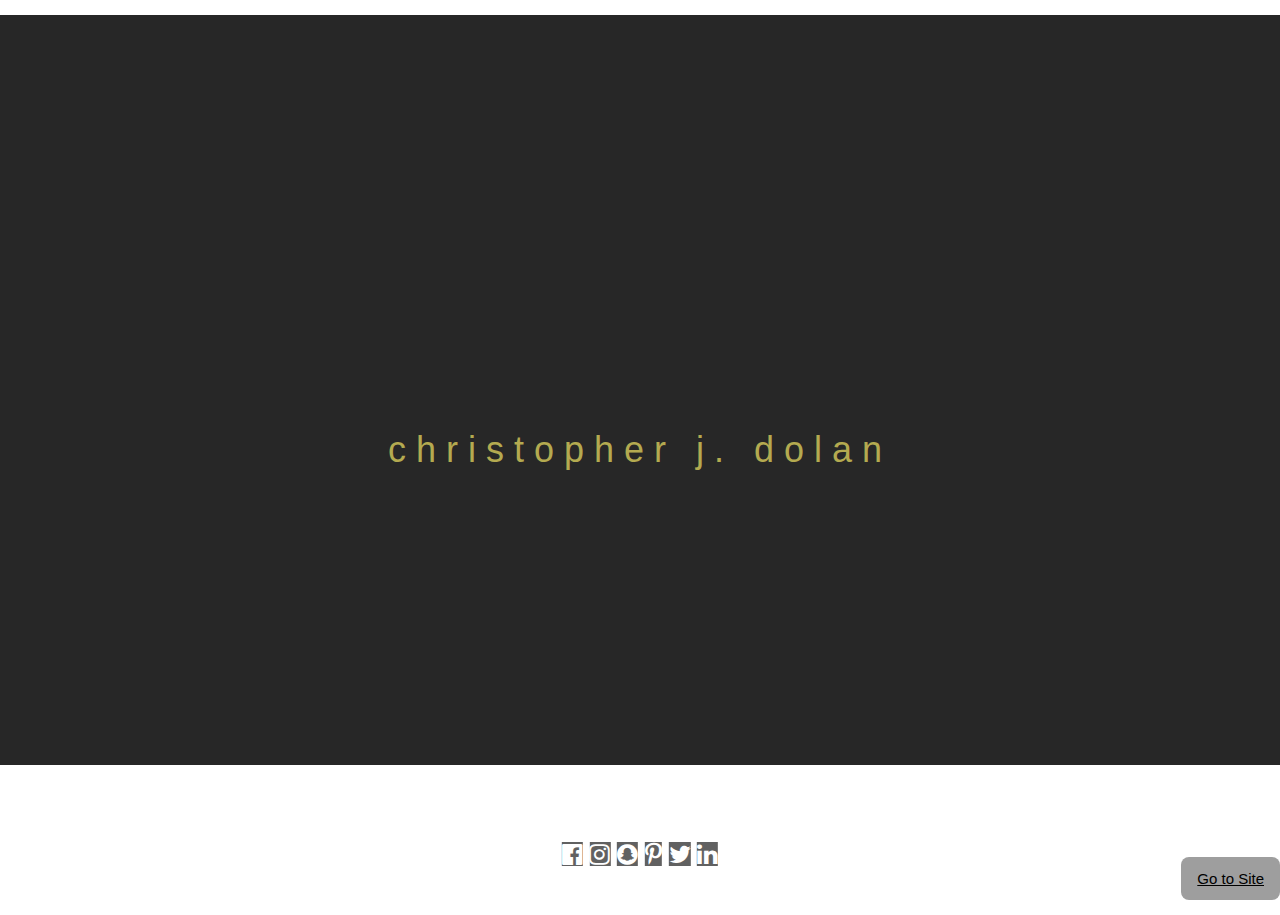
==== commit af113992: "continued fix of parellex to test on mobile" ====
--- a/index.html
+++ b/index.html
@@ -32,17 +32,17 @@
             
             <div class="w3-display-position w3-padding  w3-center w3-display-bottommiddle" >
                 <div class="w3-xlarge w3-section">
-                    <a href="https://www.facebook.com/profile.php?id=100009192630018" target="_blank"><i class="fa fa-facebook-official w3-hover-opacity w3-black"></i></a>
+                    <a href="https://www.facebook.com/profile.php?id=100009192630018" target="_blank"><i class="fa fa-facebook-official w3-hover-opacity w3-dark-gray"></i></a>
                     
-                    <a href="https://www.instagram.com/cjdolan_89" target="_blank"><i class="fa fa-instagram w3-hover-opacity w3-black"></i></a>
+                    <a href="https://www.instagram.com/cjdolan_89" target="_blank"><i class="fa fa-instagram w3-hover-opacity w3-dark-gray"></i></a>
                     
-                    <a href="#" target="_blank"><i class="fa fa-snapchat w3-hover-opacity w3-black"></i></a>
+                    <a href="#" target="_blank"><i class="fa fa-snapchat w3-hover-opacity w3-dark-gray"></i></a>
                         
-                    <a href="#" target="_blank"><i class="fa fa-pinterest-p w3-hover-opacity w3-black"></i></a>
+                    <a href="#" target="_blank"><i class="fa fa-pinterest-p w3-hover-opacity w3-dark-gray"></i></a>
                     
-                    <a href="https://twitter.com/cjdolan_89" target="_blank"><i class="fa fa-twitter w3-hover-opacity w3-black"></i></a>
+                    <a href="https://twitter.com/cjdolan_89" target="_blank"><i class="fa fa-twitter w3-hover-opacity w3-dark-gray"></i></a>
                     
-                    <a href="https://www.linkedin.com/in/christopher-j-dolan" target="_blank"><i class="fa fa-linkedin w3-hover-opacity w3-black"></i></a>
+                    <a href="https://www.linkedin.com/in/christopher-j-dolan" target="_blank"><i class="fa fa-linkedin w3-hover-opacity w3-dark-gray"></i></a>
                   </div>
             </div>
         </div>
--- a/css/style.css
+++ b/css/style.css
@@ -31,11 +31,11 @@
 }
 
 /* Create a Parallax Effect */
-.bgimg-1, .bgimg-2, .bgimg-3, .bgimg-4, .bgimg-5 {
+.bgimg-2, .bgimg-3, .bgimg-4, .bgimg-5 {
     background-attachment: fixed;
     background-position: center;
     background-repeat: no-repeat;
-    background-size: cover;
+    background-size: contain;
 }
 
 /* Second image (Portfolio) */
@@ -43,6 +43,7 @@
     background-image: url("/img/Background.jpg");
     width: 100%;
     height: 750px;
+    background-repeat: no-repeat;
     background-size: contain;
     background-color: #272727;
 }
@@ -52,8 +53,6 @@
     background-image: url("/img/floral.jpg");
     width: 100%;
     height: 500px;
-    background-repeat: no-repeat;
-    background-size: contain;
     background-color: #000000;
 }
 
@@ -62,7 +61,6 @@
     background-image: url('/img/self.jpg');
     width: 100%;
     height: 500px;
-    background-size: contain;
     background-color: #000000;
 }
 
@@ -70,8 +68,6 @@
     width: 100%;
     height: 1384px;
     background-image: url('/img/resume.png');
-    background-repeat: no-repeat;
-    background-size: contain;
     background-color: #32353b;
 }
 
@@ -79,8 +75,6 @@
     width: 100%;
     height: 500px;
     background-image: url('/img/Background.jpg');
-    background-repeat: no-repeat;
-    background-size: contain;
     background-color: #272727;
 }
 
@@ -91,34 +85,27 @@
 @media only screen and (max-width: 640px) {
     .bgimg-1 {
         width: 100%;
-        height: 640px;
+        height: 475px;
         background-repeat: no-repeat;
         background-size: contain;
         background-color: #272727;
     }
     .bgimg-11 {
-        width: 100%;
-        height: 150px;
-        background-repeat: no-repeat;
-        background-size: contain;
+        display: none;
     }
     .bgimg-2 {
-        width: 100%;
-        height: 150px;
-        background-repeat: no-repeat;
-        background-size: contain;
+        display: none;
     }
     .bgimg-3 {
-        width: 100%;
-        height: 150px;
-        background-size: contain;
+        display: none;
     }
     
     .bgimg-4 {
-        width: 100%;
-        height: 425px;
-        background-repeat: no-repeat;
-        background-size: contain;
+        display: none;
+    }
+    
+    .bgimg-5 {
+        display: none;
     }
 }
 
